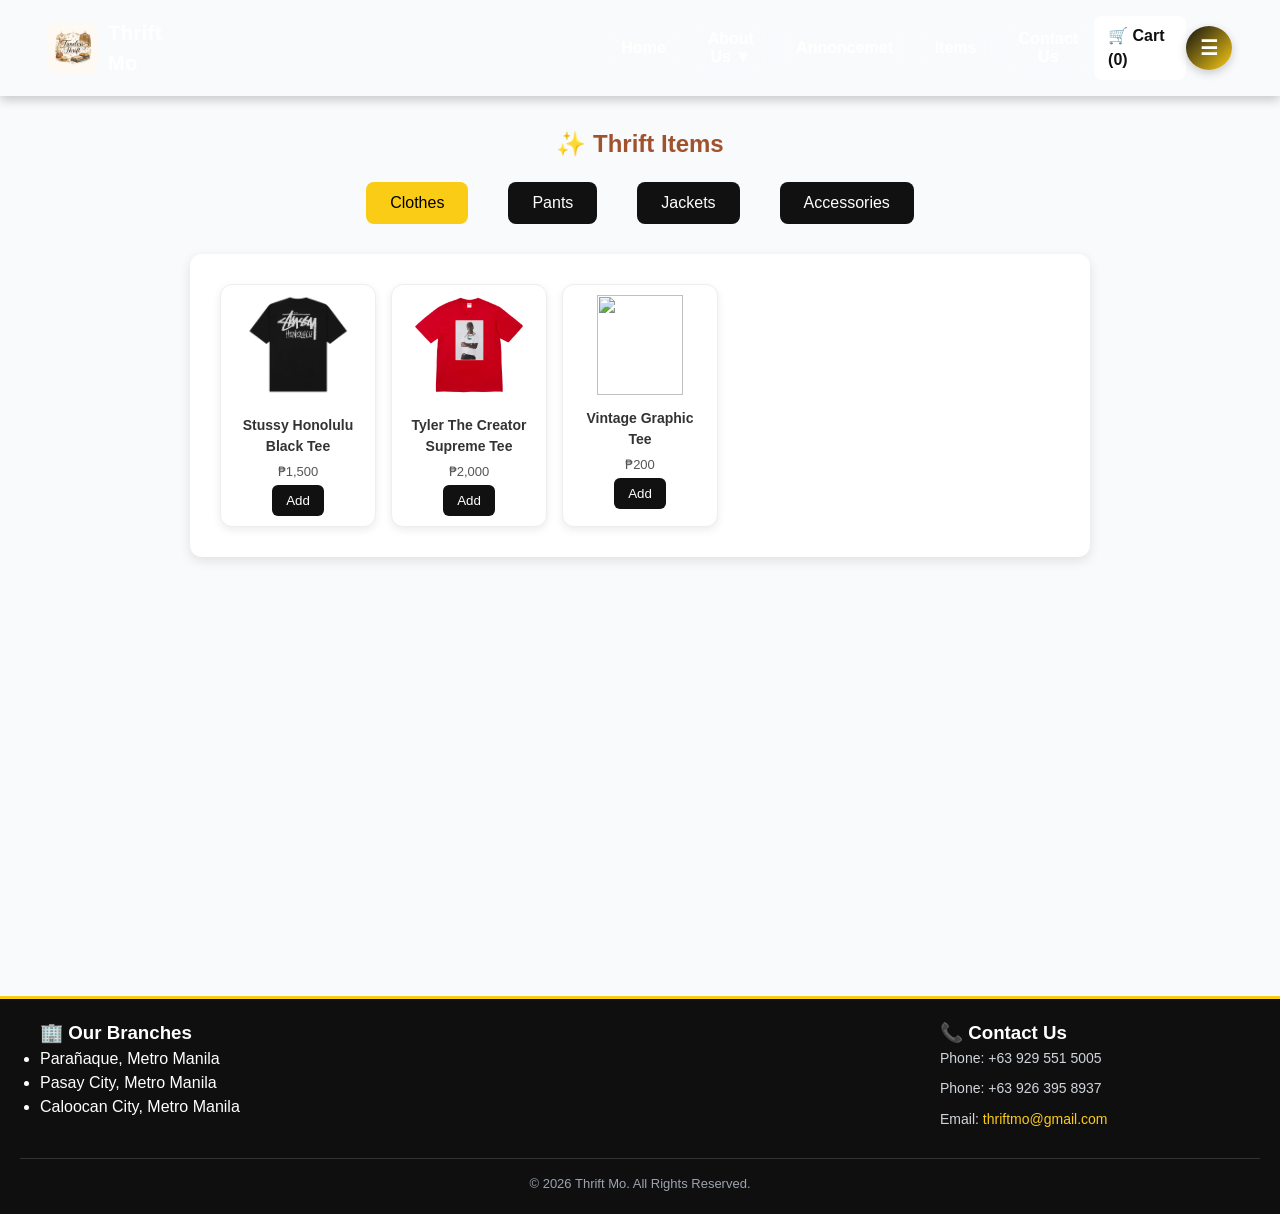
==== items.html @ c762a02a "Fix HTML encoding issues in items.html" ====
<!DOCTYPE html>
<html lang="en">
<head>
<meta charset="UTF-8">
<title>Thrift Mo - Items</title>
<link rel="stylesheet" href="style.css">
</head>

<body>

  <!-- ===== NAVIGATION ===== -->
  <nav>
    <div style="display: flex; align-items: center; gap: 10px;">
      <img src="73cb0c5d-7249-438e-81f1-b9e244933018.png" alt="Thrift Mo Logo" style="width: 50px; height: 50px;">
      <strong>Thrift Mo</strong>
    </div>
    
    <div class="nav-buttons">
      <button class="btn" onclick="window.location.href='index.html'">Home</button>
      <div class="dropdown">
        <button class="btn">About Us ▼</button>
        <div class="dropdown-content">
          <button onclick="window.location.href='history.html'">Our History</button>   
          <button onclick="window.location.href='mission.html'">Our Mission & Vision</button>
        </div>
      </div>
      <button class="btn" onclick="window.location.href='news.html'">Annoncemet</button>
      <button class="btn" onclick="window.location.href='items.html'">Items</button>
      <button class="btn" onclick="window.location.href='contact.html'">Contact Us</button>
    </div>

    <div class="cart-nav" onclick="toggleCart()">
      🛒 Cart (<span id="cartCount">0</span>)
      </div>
      
      <div class="profile-wrapper" id="profileWrapper">
        <button id="profileBtn" class="profile-btn">☰</button>
        <ul id="profileMenu" class="profile-menu">
          <li><a href="profile.html" class="profile-item">👤 My Profile</a></li>
          <li><a href="login.html" class="profile-item">➜ Logout</a></li>
        </ul>
      </div>
  </nav>

<!-- PRODUCT VIEW -->
<div id="productModal" class="product-modal">

  <div class="product-box">
  
  <span class="close-btn" onclick="closeProduct()">✖</span>
  
  <img id="mainImage" class="main-img">
  
  <div id="thumbContainer" class="thumbs"></div>
  
  <h3 id="productTitle"></h3>
  <p id="productDesc"></p>
  <h4 id="productPrice"></h4>
  
  <button id="addCartBtn" class="order-btn">Add to Cart</button>
  
  </div>
  
  </div>

  <!-- ===== CHECKOUT MODAL ===== -->
<div id="checkoutModal" class="checkout-modal">

  <div class="checkout-box">
  
  <span class="close-btn" onclick="closeCheckout()">✖</span>
  
  <h2>Checkout</h2>
  
  <label>Full Name</label>
  <input type="text" id="custName" placeholder="Enter your name">
  
  <label>Phone Number</label>
  <input type="text" id="custPhone" placeholder="09XXXXXXXXX">
  
  <label>Address</label>
  <textarea id="custAddress" placeholder="Delivery address"></textarea>
  
  <label>Payment Method</label>
  <select id="paymentMethod">
  <option value="">Select Payment</option>
  <option value="COD">Cash on Delivery</option>
  <option value="GCash">GCash</option>
  </select>
  
  <button class="order-btn" onclick="placeOrder()">Place Order</button>
  
  </div>
  </div>

<!-- GCash Payment -->
<div id="gcashModal" class="checkout-modal" style="display:none;">
  <div class="checkout-box">
  
  <span class="close-btn" onclick="closeGCash()">✖</span>
  
  <h2>Pay with GCash</h2>
  
  <p>Scan the QR Code to Pay</p>
  
  <img src="img/qr.png" style="width:200px">
  
  <p>GCash Number:</p>
  <h3>09123456789</h3>
  
  <button class="order-btn" onclick="confirmGCash()">I Paid</button>
  
  </div>
  </div>

<!-- ORDER SUCCESS -->
<div id="orderSuccess" class="checkout-modal" style="display:none;">

  <div class="checkout-box">

    <h2>✅ Order Successful</h2>

    <p>Thank you for shopping at <strong>Thrift Mo</strong>!</p>

    <p><strong>Order Total:</strong> ₱<span id="successTotal"></span></p>

    <p>Your order will be processed shortly.</p>

    <button class="order-btn" onclick="closeSuccess()">Continue Shopping</button>

  </div>

</div>

<!-- ===== ITEMS SECTION ===== -->
<div id="items" class="page" style="padding:30px 10px;">

<h2 style="text-align:center;color:#a0522d;">✨ Thrift Items</h2>

<div class="menu-tabs">
<button class="tablink active" onclick="openMenu('Clothes',this)">Clothes</button>
<button class="tablink" onclick="openMenu('Pants',this)">Pants</button>
<button class="tablink" onclick="openMenu('Jackets',this)">Jackets</button>
<button class="tablink" onclick="openMenu('Accessories',this)">Accessories</button>
</div>

<!-- ===== CLOTHES ===== -->
<div id="Clothes" class="menu" style="display:block;">
<div class="menu-grid">

<div class="menu-item">
    <img src="./c1.webp" onclick="openProduct(
    'Stussy Honolulu Black Tee',
    150,
    ['./c1.webp','./1c.webp',],
    'Size: Large, Good condition.'
    )">
    <h5>Stussy Honolulu Black Tee</h5>
    <p>₱1,500</p>
    <button class="order-btn" onclick="addToCart('Stussy Honolulu Black Tee', 1500, './c1.webp')">Add</button>
    </div>

<div class="menu-item">
    <img src="./c2.webp" onclick="openProduct(
    'Tyler The Creator Supreme Tee',
    2000,
    ['./c2.webp','./2c.jpg', './t2.webp'],
    'Size: Large, Good condition.'
    )">
    <h5>Tyler The Creator Supreme Tee</h5>
    <p>₱2,000</p>
    <button class="order-btn" onclick="addToCart('Tyler The Creator Supreme Tee', 2000, './c2.webp')">Add</button>
    </div>

<div class="menu-item">
<img src="./c3.webp">
<h5>Vintage Graphic Tee</h5>
<p>₱200</p>
<button class="order-btn" onclick="addToCart('Vintage Graphic Tee',200)">Add</button>
</div>

</div>
</div>

<!-- ===== PANTS ===== -->
<div id="Pants" class="menu">
<div class="menu-grid">

  <div class="menu-item">
    <img src="./p1.webp" onclick="openProduct(
    'Carhartt Double Knee Blue Denim Loose Fit Workwear Pants Straight Leg Men',
    1500,
    ['./p1.webp','./1p.webp', './t3.webp'],
    'Dimes: 32x30, Crispy condition.'
    )">
    <h5>Carhartt Double Knee Blue Denim Loose Fit Workwear Pants Straight Leg Men</h5>
    <p>₱1,500</p>
    <button class="order-btn" onclick="addToCart('Carhartt Double Knee Blue Denim Loose Fit Workwear Pants Straight Leg Men', 1500, './p1.webp')">Add</button>
    </div>

    <div class="menu-item">
      <img src="./p2.webp" onclick="openProduct(
      'Dickies Original Fit 874 Black ',
      700,
      ['./p2.webp','./p2.1.webp', './p2.2.webp', './p2.3.webp'],
      'Dimes: 34x32, Crispy condition.'
      )">
      <h5>CDickies Original Fit 874 Black </h5>
      <p>₱700</p>
      <button class="order-btn" onclick="addToCart('Dickies Original Fit 874 Black ', 700, './p2.webp')">Add</button>
      </div>

</div>
</div>

<!-- ===== JACKETS ===== -->
<div id="Jackets" class="menu">
<div class="menu-grid">

 <div class="menu-item">
  <img src="./j1.webp" onclick="openProduct(
  'Charlotte Hornets Starter Jacket 1990s Vintage. Size Large Teal Purple Nylon',
    3500,
  ['./j1.webp','./1j.webp', './t4.webp'],
  'Dimes: 32x30, Good condition.'
  )">
  <h5>Charlotte Hornets Starter Jacket 1990s Vintage. Size Large Teal Purple Nylon</h5>
  <p>₱3,500</p>
  <button class="order-btn" onclick="addToCart('Charlotte Hornets Starter Jacket 1990s Vintage. Size Large Teal Purple Nylon', 3500, './j1.webp')">Add</button>
  </div>

  <div class="menu-item">
    <img src="./j2.webp" onclick="openProduct(
    'Champion Powerblend Mens Hoodie, Script Logo - Black',
      450,
    ['./j2.webp','./j2.1.webp', './j2.2.webp', './j2.3.webp'],
    'Size XL, Good condition.'
    )">
    <h5>Charlotte Hornets Starter Jacket 1990s Vintage. Size Large Teal Purple Nylon</h5>
    <p>₱450</p>
    <button class="order-btn" onclick="addToCart('Charlotte Hornets Starter Jacket 1990s Vintage. Size Large Teal Purple Nylon', 450, './j2.webp')">Add</button>
    </div>

</div>
</div>

<!-- ===== ACCESSORIES ===== -->
<div id="Accessories" class="menu">
<div class="menu-grid">

<div class="menu-item">
  <img src="./h1.webp" onclick="openProduct(
  'Chrome Hearts Black CH NYC Trucker Hat',
  150,
  ['./h1.webp','./h2.webp', './h3.webp' , './h4.webp'],
  'Good condition.'
  )">
  <h5>Chrome Hearts Black CH NYC Trucker Hat</h5>
  <p>₱34,000</p>
  <button class="order-btn" onclick="addToCart('Chrome Hearts Black CH NYC Trucker Hat', 34000, './h1.webp')">Add</button>
  </div>

  <div class="menu-item">
    <img src="./b.webp" onclick="openProduct(
    'CNike Large Purple Black Grip Gym Bag Zip Closure with hand carry straps',
    1200,
    ['./b.webp','./b1.webp', './b1.1.webp' , './b1.2.webp'],
    'Good condition.'
    )">
    <h5>Nike Large Purple Black Grip Gym Bag Zip Closure with hand carry straps</h5>
    <p>₱1,200</p>
    <button class="order-btn" onclick="addToCart('CNike Large Purple Black Grip Gym Bag Zip Closure with hand carry straps', 1200, './b.webp')">Add</button>
    </div>

</div>
</div>

</div>

<!-- ===== CART ===== -->
<div id="cart" style="display:none;">
<h3>🛒 Your Cart</h3>
<ul id="cart-list"></ul>
<p><strong>Total: ₱<span id="cart-total">0</span></strong></p>
<button onclick="openCheckout()">Checkout</button></div>

<!-- ===== POPUP ===== -->
<div id="popup" class="popup">
<div class="popup-content">
<h3>Item Added!</h3>
<p id="popup-message"></p>
</div>
</div>

  <!-- ===== FOOTER ===== -->
  <footer class="footer">
    <div class="footer-container">
  
      <!-- Branches -->
      <div class="footer-section">
        <h3>🏢 Our Branches</h3>
        <ul>
          <li>Parañaque, Metro Manila</li>
          <li>Pasay City, Metro Manila</li>
          <li>Caloocan City, Metro Manila</li>
        </ul>
      </div>
  
      <!-- Contact -->
      <div class="footer-section">
        <h3>📞 Contact Us</h3>
        <p>Phone: +63 929 551 5005</p>
        <p>Phone: +63 926 395 8937</p>
        <p>
          Email:
          <a href="mailto:thriftmo@gmail.com">thriftmo@gmail.com</a>
        </p>
      </div>
  
    </div>
  
    <!-- Bottom Section -->
    <div class="footer-bottom">
      <p>© 2026 Thrift Mo. All Rights Reserved.</p>
    </div>
  </footer>

<script src="script.js"></script>

</body>
</html>
---- style.css ----
/* =====================================
   GLOBAL STYLES
===================================== */
* {
  box-sizing: border-box;
  margin: 0;
  padding: 0;
}

body {
  font-family: "Segoe UI", Arial, sans-serif;
  background-color: #f8fafc;
  color: #333;
  line-height: 1.5;
  display: flex;
  flex-direction: column;
  min-height: 100vh;
}

/* Containers */
.container {
  padding: 1rem;
}

.page, main, .content-wrapper {
  flex: 1;
  min-height: 100vh;
}

/* =====================================
   NAVIGATION BAR
===================================== */
nav {
  background: linear-gradient(135deg, #111);
  color: white;
  padding: 1rem 3rem;
  display: flex;
  justify-content: space-between;
  align-items: center;
  box-shadow: 0 4px 10px rgba(0,0,0,0.2);
  position: sticky;
  top: 0;
  z-index: 1000;
}

nav img {
  border-radius: 8px;
}

nav strong {
  font-size: 20px;
  letter-spacing: 0.5px;
  color: white;
}

.nav-buttons {
  display: flex;
  align-items: center;
  gap: 10px;
  margin-left: 37%;
}

/* Navigation Buttons */
nav button {
  padding: 8px 16px;
  border: none;
  border-radius: 8px;
  cursor: pointer;
  font-size: 16px;
  font-weight: bold;
  transition: all 0.3s ease;
}

nav .btn {
  background: rgba(255, 255, 255, 0.15);
  color: #fff;
  backdrop-filter: blur(6px);
}

nav .btn:hover {
  color: black;
  background-color: white;
  transform: translateY(-2px);
}

/* Dropdown */
.dropdown {
  position: relative;
  display: inline-block;
}

.dropdown-content {
  display: none;
  position: absolute;
  background: #f9f9f9;
  min-width: 160px;
  border-radius: 6px;
  box-shadow: 0px 4px 10px rgba(0,0,0,0.1);
  z-index: 1;
}

.dropdown-content button {
  width: 100%;
  background: none;
  border: none;
  color: #333;
  text-align: left;
  padding: 10px 15px;
  font-size: 14px;
  cursor: pointer;
  transition: background 0.2s;
}

.dropdown-content button:hover {
  background: #facc15;
  color: black;
}

.dropdown:hover .dropdown-content {
  display: block;
}

.product-modal{
  display:none;
  position:fixed;
  top:0;
  left:0;
  width:100%;
  height:100%;
  background:rgba(0,0,0,0.7);
  justify-content:center;
  align-items:center;
  z-index:1000;
  }
  
  .product-box{
  background:white;
  padding:20px;
  border-radius:10px;
  width:350px;
  text-align:center;
  position:relative;
  }
  
  .main-img{
  width:100%;
  border-radius:10px;
  margin-bottom:10px;
  }
  
  .thumbs{
  display:flex;
  gap:10px;
  justify-content:center;
  margin-bottom:10px;
  }
  
  .thumbs img{
  width:60px;
  cursor:pointer;
  border-radius:5px;
  }
  
  .close-btn{
  position:absolute;
  top:10px;
  right:15px;
  font-size:20px;
  cursor:pointer;
  }

/* =====================================
   PROFILE DROPDOWN
===================================== */
.profile-wrapper {
  position: relative;
  display: inline-block;
}

.profile-btn {
  background: linear-gradient(135deg, #111, #facc15);
  color: white;
  font-size: 20px;
  padding: 10px 14px;
  border: none;
  border-radius: 50%;
  cursor: pointer;
  transition: all 0.3s ease;
  box-shadow: 0 3px 10px rgba(0,0,0,0.2);
}

.profile-btn:hover {
  transform: scale(1.1);
  background: linear-gradient(135deg, #facc15, #111);
}

.profile-menu {
  position: absolute;
  top: 55px;
  right: 0;
  background: white;
  border-radius: 10px;
  list-style: none;
  padding: 8px 0;
  margin: 0;
  width: 170px;
  box-shadow: 0 6px 20px rgba(0,0,0,0.15);
  display: none;
  opacity: 0;
  transform: translateY(-10px);
  transition: all 0.25s ease;
  z-index: 999;
}

.profile-menu.show {
  display: block;
  opacity: 1;
  transform: translateY(0);
}

.profile-item {
  display: block;
  padding: 10px 15px;
  text-decoration: none;
  color: #333;
  font-weight: 500;
  transition: background 0.3s, color 0.3s;
}

.profile-item:hover {
  background: #facc15;
  color: black;
}

.bgimg {
  background: url("./tg.png") center/cover no-repeat;
  min-height: 100vh;
  position: relative;
  color: #e5dcc159;
}
/* =====================================
   CART NAVIGATION
===================================== */
.cart-nav {
  position: relative;
  background: white;
  color: #111;
  padding: 8px 14px;
  border-radius: 8px;
  cursor: pointer;
  font-weight: 600;
  transition: 0.3s;
}

.cart-nav:hover {
  background: #facc15;
  color: black;
}

.cart-count {
  position: absolute;
  top: -6px;
  right: -8px;
  background: red;
  color: white;
  font-size: 12px;
  padding: 2px 6px;
  border-radius: 50%;
}

.popup{
  position:fixed;
  top:20px;
  left:50%;
  transform:translateX(-50%);
  background:#4CAF50;
  color:white;
  padding:15px 25px;
  border-radius:8px;
  font-weight:bold;
  display:none;
  z-index:2000;
  box-shadow:0 5px 15px rgba(0,0,0,0.2);
  animation:slideDown 0.4s ease;
  }
  
  .popup-content{
  text-align:center;
  }
  
  @keyframes slideDown{
  from{
  opacity:0;
  transform:translate(-50%,-20px);
  }
  to{
  opacity:1;
  transform:translate(-50%,0);
  }
  }

/* =====================================
   MENU ITEMS (PRODUCT CARDS)
===================================== */
.menu {
  display: none;
  max-width: 900px;
  margin: 30px auto;
  padding: 20px;
  border-radius: 12px;
  background: #fff;
  box-shadow: 0 4px 12px rgba(0,0,0,0.1);
}

.menu h2 {
  text-align: center;
  background-color: #facc15;
  padding: 10px;
  border-radius: 8px;
  margin-bottom: 20px;
}

.menu-grid {
  display: grid;
  grid-template-columns: repeat(auto-fill, minmax(140px, 1fr));
  grid-auto-rows: 1fr;
  gap: 15px;
  max-height: 550px;
  overflow-y: auto;
  padding: 10px;
}

.menu-item {
  background: white;
  border-radius: 12px;
  padding: 10px;
  text-align: center;
  border: 1px solid #eee;
  transition: 0.3s;
  box-shadow: 0 3px 8px rgba(0,0,0,0.08);
}

.menu-item:hover {
  transform: translateY(-5px);
  box-shadow: 0 6px 15px rgba(0,0,0,0.15);
}

.menu-item img {
  width: 80%;
  height: 100px;
  object-fit: cover;
  border-radius: 10px;
  margin-bottom: 8px;
}

.menu-item h5 {
  margin: 5px 0;
  font-size: 14px;
  font-weight: 600;
  color: #333;
}

.menu-item p {
  margin: 3px 0;
  color: #555;
  font-size: 13px;
}

.menu-item button {
  background: #111;
  color: white;
  border: none;
  padding: 8px 14px;
  border-radius: 6px;
  cursor: pointer;
  transition: 0.3s;
}

.menu-item button:hover {
  background: #facc15;
  color: black;
}

/* Tabs */
.menu-tabs {
  display: flex;
  justify-content: center;
  margin-top: 20px;
  gap: 40px;
}

.tablink {
  background-color: #111;
  color: white;
  border: none;
  padding: 12px 24px;
  border-radius: 8px;
  cursor: pointer;
  font-size: 16px;
  transition: 0.3s;
}

.tablink:hover {
  background-color: #facc15;
  color: black;
}

.tablink.active {
  background-color: #facc15;
  color: black;
}

/* =====================================
   CART SECTION (FLOATING & STYLISH)
===================================== */
#cart {
  position: fixed;
  top: 90px;
  right: 20px;
  width: 320px;
  max-height: 450px;
  overflow-y: auto;
  background: #111; /* dark cart background */
  color: #fff;
  border-radius: 12px;
  padding: 20px;
  box-shadow: 0 8px 25px rgba(0,0,0,0.4);
  display: none;
  z-index: 2000;
  font-family: "Segoe UI", Arial, sans-serif;
}

#cart h3 {
  font-size: 22px;
  text-align: center;
  margin-bottom: 15px;
  border-bottom: 1px solid #facc15;
  padding-bottom: 5px;
}

#cart ul {
  list-style: none;
  padding: 0;
  margin: 0;
}

#cart ul li {
  display: flex;
  align-items: center;
  justify-content: space-between;
  background: #222;
  margin-bottom: 10px;
  padding: 8px 10px;
  border-radius: 8px;
  font-size: 14px;
  transition: 0.3s;
}

#cart ul li:hover {
  background: #333;
}

#cart ul li .remove-btn {
  cursor: pointer;
  color: red;
  font-weight: bold;
  transition: 0.2s;
}

#cart ul li .remove-btn:hover {
  color: red;
}

/* Cart Total */
#cart p.cart-total {
  font-size: 16px;
  text-align: right;
  margin-top: 10px;
  margin-bottom: 15px;
  color: #facc15;
  font-weight: bold;
}

/* Checkout Button */
#confirm-btn {
  width: 100%;
  background: #facc15;
  color: #111;
  border: none;
  border-radius: 8px;
  padding: 12px;
  font-weight: bold;
  cursor: pointer;
  font-size: 16px;
  transition: 0.3s;
}

#confirm-btn:hover {
  background: #fff;
  color: #111;
  transform: translateY(-2px);
  box-shadow: 0 4px 10px rgba(0,0,0,0.2);
}

/* =====================================
   CHECKOUT MODAL WITH CLOSE BUTTON
===================================== */
.checkout-modal {
  display: none;
  position: fixed;
  top: 0;
  left: 0;
  width: 100%;
  height: 100%;
  background: rgba(0,0,0,0.8);
  justify-content: center;
  align-items: center;
  z-index: 3000;
}

.checkout-box {
  background: #fff;
  padding: 25px;
  border-radius: 12px;
  width: 380px;
  display: flex;
  flex-direction: column;
  gap: 12px;
  box-shadow: 0 8px 25px rgba(0,0,0,0.3);
  position: relative; /* important for close button positioning */
}

.checkout-box h2 {
  color: #111;
  margin-bottom: 15px;
  text-align: center;
}

.checkout-box label {
  font-weight: 600;
  margin-bottom: 5px;
  color: #333;
}

.checkout-box input,
.checkout-box textarea,
.checkout-box select {
  padding: 10px;
  border: 1px solid #ccc;
  border-radius: 6px;
  font-size: 14px;
}

.checkout-box button {
  background: #111;
  color: #facc15;
  padding: 12px;
  border-radius: 8px;
  border: none;
  cursor: pointer;
  font-weight: bold;
  font-size: 16px;
  transition: 0.3s;
}

.checkout-box button:hover {
  background: #facc15;
  color: #111;
  transform: translateY(-2px);
  box-shadow: 0 4px 10px rgba(0,0,0,0.2);
}

/* ===============================
   CLOSE BUTTON FOR CHECKOUT MODAL
=============================== */
.checkout-box .close-btn {
  position: absolute;
  top: 12px;
  right: 15px;
  font-size: 22px;
  font-weight: bold;
  color: #111;
  cursor: pointer;
  transition: color 0.3s ease;
}

.checkout-box .close-btn:hover {
  color: #facc15;
}

/* =====================================
   REMOVE BUTTON
===================================== */
.remove-btn {
  cursor: pointer;
  color: red;
  font-weight: bold;
  font-size: 14px;
}

.remove-btn:hover {
  color: #facc15;
}

.cart-img {
  width: 80px;        /* adjust kung gusto mo mas maliit o mas malaki */
  height: 80px;
  object-fit: cover;  /* para hindi ma-distort yung image */
  border-radius: 5px; /* optional lang para nice ang edges */
  margin-right: 10px; /* space between image at info */
}

/* ===== FOOTER DESIGN ===== */

footer {
  background: #0f0f0f;
  color: #ffffff;
  padding: 20px 20px;
  margin-top: auto;
  border-top: 3px solid #facc15;
}

.footer-container {
  max-width: 1200px;
  margin: auto;
  display: flex;
  justify-content: space-between;
  align-items: flex-start;
  flex-wrap: wrap;
  gap: 50%;
}

.footer-section {
  flex: 1;
  min-width: 250px;
}

.footer-section h2 {
  font-size: 22px;
  margin-bottom: 15px;
  color: #facc15;
  letter-spacing: 1px;
}

.footer-section p {
  font-size: 14px;
  color: #d1d5db;
  margin-bottom: 8px;
  line-height: 1.6;
}

.footer-section a {
  font-size: 14px;
  color: #facc15;
  text-decoration: none;
  transition: 0.3s ease;
}

.footer-section a:hover {
  color: #ffffff;
  text-decoration: underline;
}

.footer-bottom {
  text-align: center;
  margin-top: 20px;
  padding-top: 15px;
  border-top: 1px solid #333;
  font-size: 13px;
  color: #9ca3af;
}

/* Responsive Design */
@media (max-width: 768px) {
  .footer-container {
    flex-direction: column;
    text-align: center;
    align-items: center;
  }
}

/* =====================================
   MEDIA QUERIES
===================================== */
@media (max-width: 600px) {
  .footer-container {
    flex-direction: column;
    align-items: center;
    text-align: center;
  }

  .nav-buttons {
    flex-direction: column;
    margin-left: 0;
    gap: 10px;
  }

  .menu-grid {
    grid-template-columns: repeat(auto-fill, minmax(120px, 1fr));
  }
}
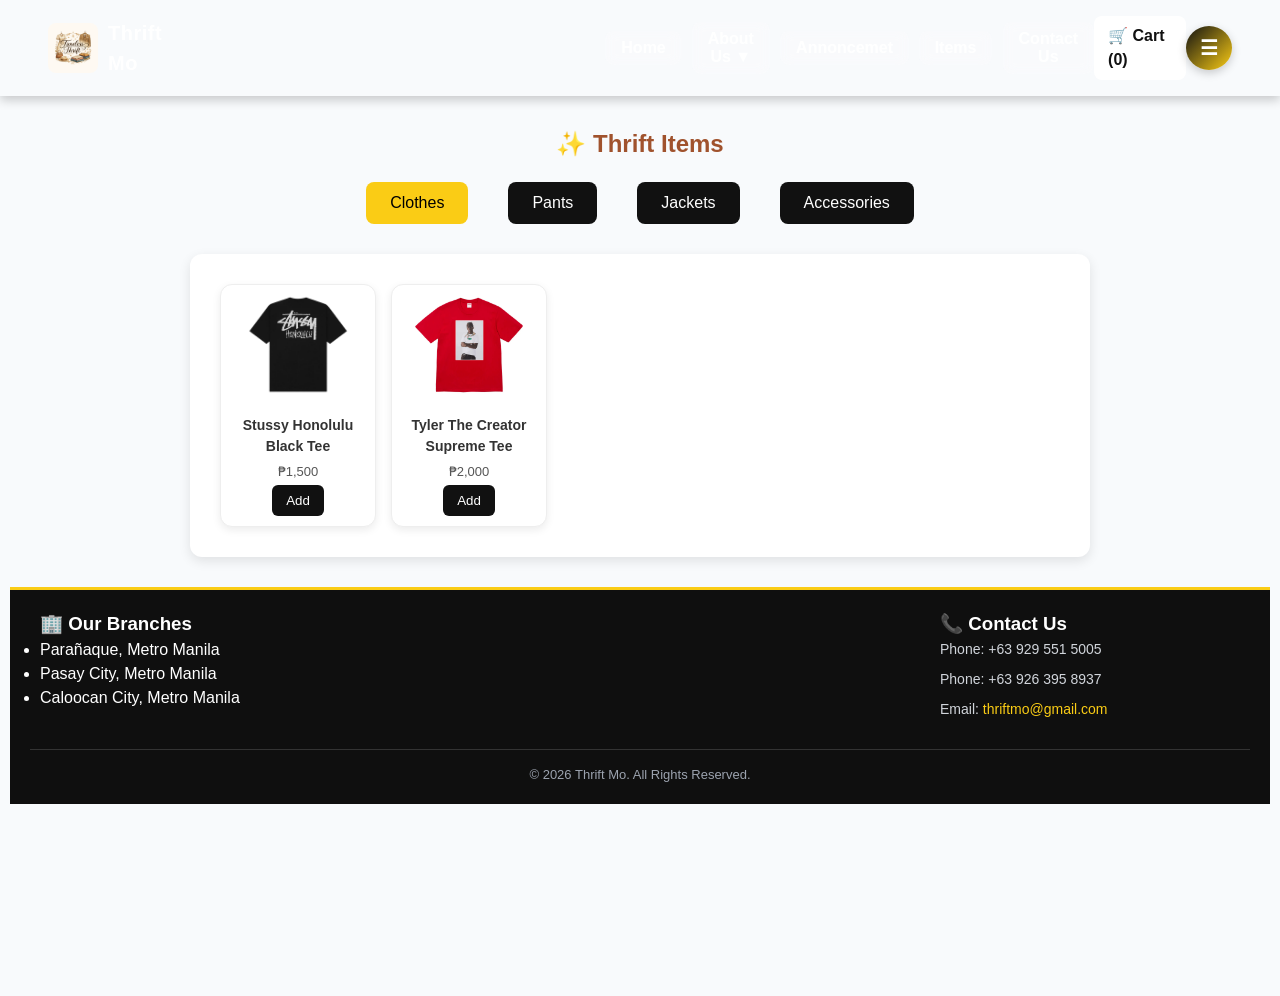
==== commit 7dc7eff2: "Update items.html" ====
--- a/items.html
+++ b/items.html
@@ -171,15 +171,6 @@
     <p>₱2,000</p>
     <button class="order-btn" onclick="addToCart('Tyler The Creator Supreme Tee', 2000, './c2.webp')">Add</button>
     </div>
-
-<div class="menu-item">
-<img src="./c3.webp">
-<h5>Vintage Graphic Tee</h5>
-<p>₱200</p>
-<button class="order-btn" onclick="addToCart('Vintage Graphic Tee',200)">Add</button>
-</div>
-
-</div>
 </div>
 
 <!-- ===== PANTS ===== -->
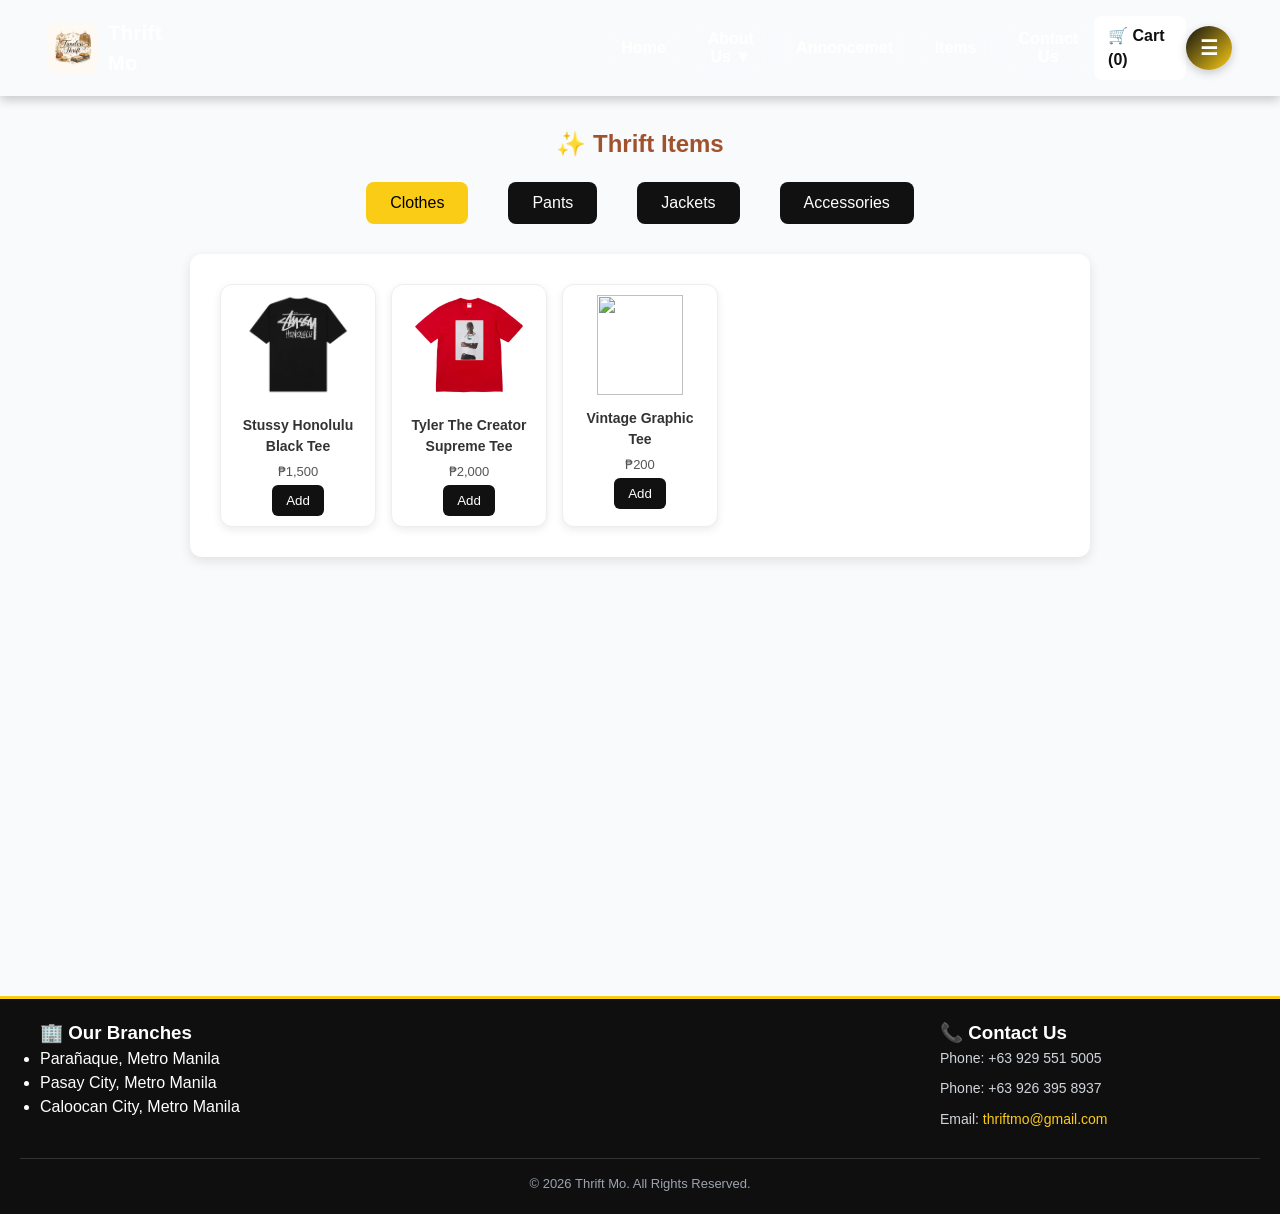
==== commit 904cb5c2: "Update items.html" ====
--- a/items.html
+++ b/items.html
@@ -171,6 +171,15 @@
     <p>₱2,000</p>
     <button class="order-btn" onclick="addToCart('Tyler The Creator Supreme Tee', 2000, './c2.webp')">Add</button>
     </div>
+  <div class="menu-item">
+<img src="img/c3.webp">
+<h5>Vintage Graphic Tee</h5>
+<p>₱200</p>
+<button class="order-btn" onclick="addToCart('Vintage Graphic Tee',200)">Add</button>
+</div>
+
+</div>
+</div>
 </div>
 
 <!-- ===== PANTS ===== -->
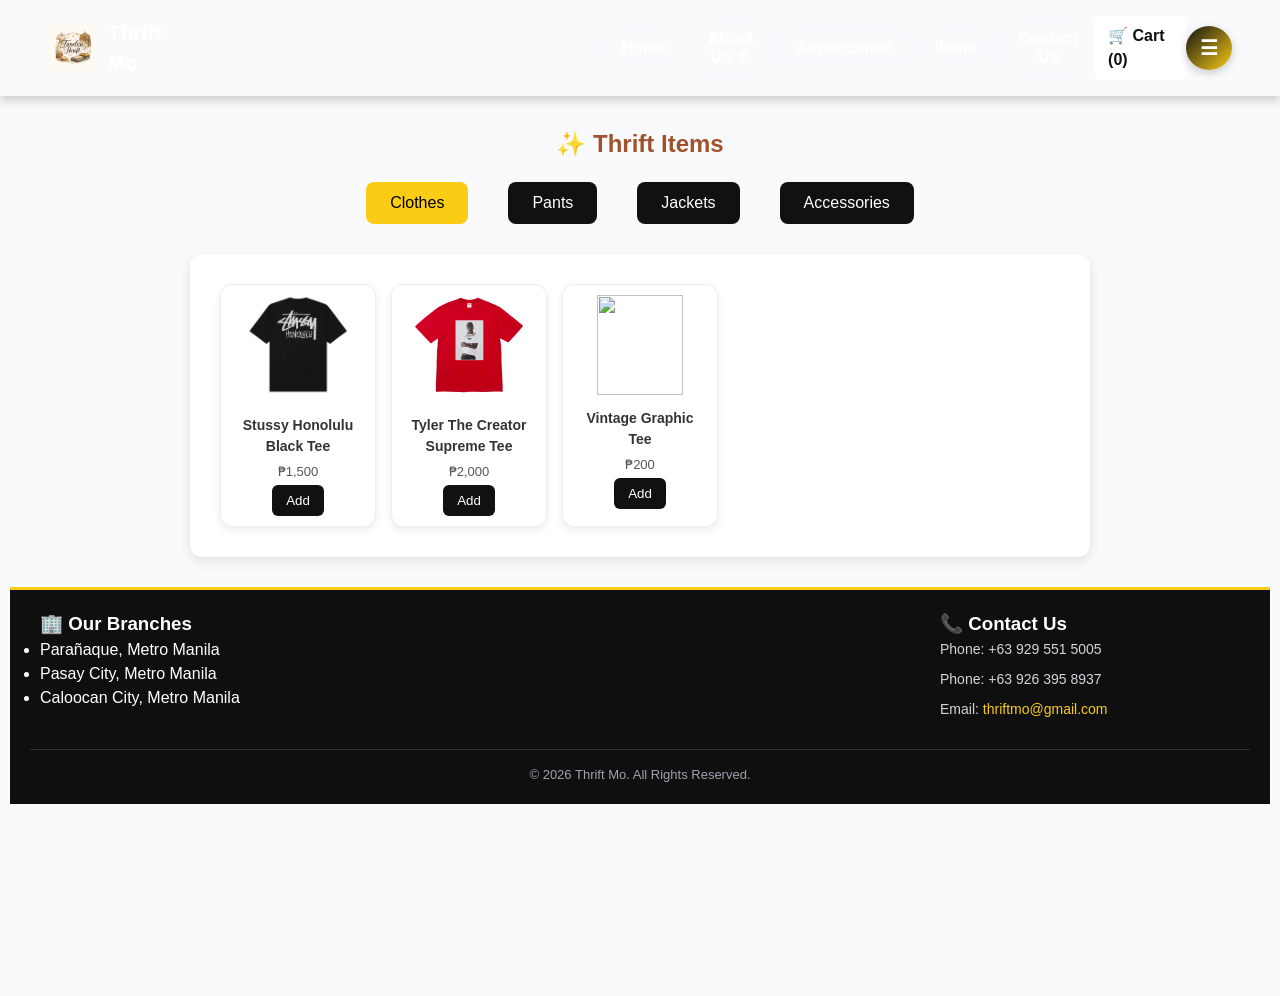
==== commit ed632bd5: "Update items.html" ====
--- a/items.html
+++ b/items.html
@@ -176,9 +176,6 @@
 <h5>Vintage Graphic Tee</h5>
 <p>₱200</p>
 <button class="order-btn" onclick="addToCart('Vintage Graphic Tee',200)">Add</button>
-</div>
-
-</div>
 </div>
 </div>
 
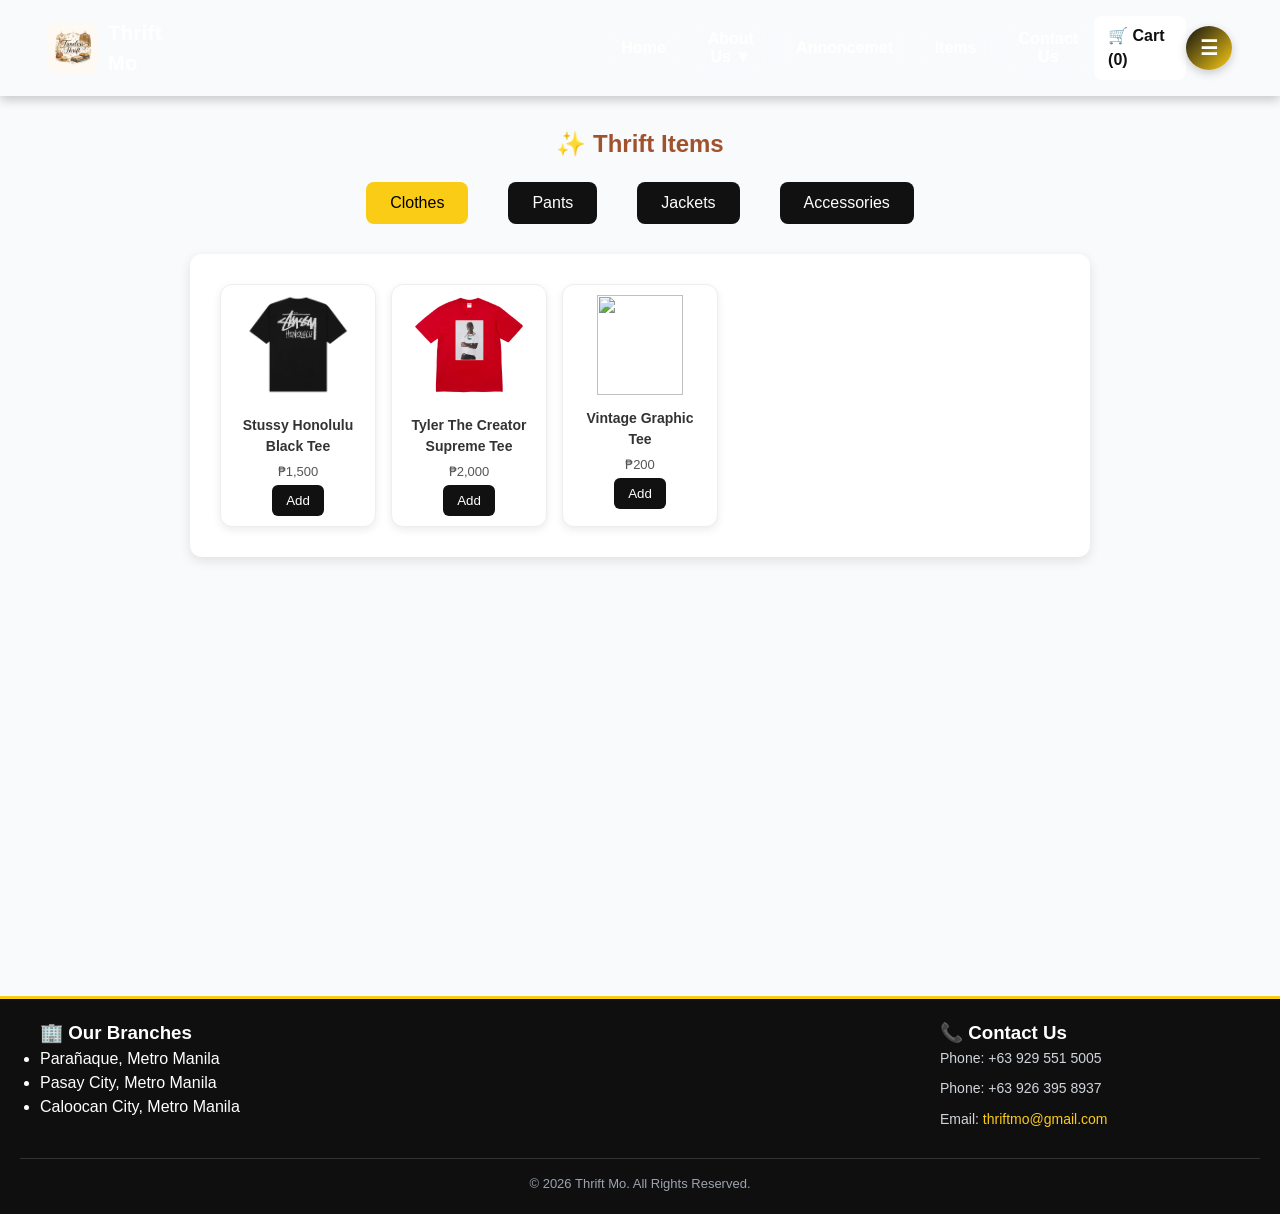
==== commit fab92001: "Update items.html" ====
--- a/items.html
+++ b/items.html
@@ -171,11 +171,14 @@
     <p>₱2,000</p>
     <button class="order-btn" onclick="addToCart('Tyler The Creator Supreme Tee', 2000, './c2.webp')">Add</button>
     </div>
-  <div class="menu-item">
+
+<div class="menu-item">
 <img src="img/c3.webp">
 <h5>Vintage Graphic Tee</h5>
 <p>₱200</p>
 <button class="order-btn" onclick="addToCart('Vintage Graphic Tee',200)">Add</button>
+</div>
+
 </div>
 </div>
 
@@ -196,15 +199,15 @@
     </div>
 
     <div class="menu-item">
-      <img src="./p2.webp" onclick="openProduct(
+      <img src="img/p2.webp" onclick="openProduct(
       'Dickies Original Fit 874 Black ',
       700,
-      ['./p2.webp','./p2.1.webp', './p2.2.webp', './p2.3.webp'],
+      ['img/p2.webp','img/p2.1.webp', 'img/p2.2.webp', 'img/p2.3.webp'],
       'Dimes: 34x32, Crispy condition.'
       )">
       <h5>CDickies Original Fit 874 Black </h5>
       <p>₱700</p>
-      <button class="order-btn" onclick="addToCart('Dickies Original Fit 874 Black ', 700, './p2.webp')">Add</button>
+      <button class="order-btn" onclick="addToCart('Dickies Original Fit 874 Black ', 700, 'img/p2.webp')">Add</button>
       </div>
 
 </div>
@@ -215,27 +218,27 @@
 <div class="menu-grid">
 
  <div class="menu-item">
-  <img src="./j1.webp" onclick="openProduct(
+  <img src="img/j1.webp" onclick="openProduct(
   'Charlotte Hornets Starter Jacket 1990s Vintage. Size Large Teal Purple Nylon',
     3500,
-  ['./j1.webp','./1j.webp', './t4.webp'],
+  ['img/j1.webp','img/1j.webp', 'img/t4.webp'],
   'Dimes: 32x30, Good condition.'
   )">
   <h5>Charlotte Hornets Starter Jacket 1990s Vintage. Size Large Teal Purple Nylon</h5>
   <p>₱3,500</p>
-  <button class="order-btn" onclick="addToCart('Charlotte Hornets Starter Jacket 1990s Vintage. Size Large Teal Purple Nylon', 3500, './j1.webp')">Add</button>
+  <button class="order-btn" onclick="addToCart('Charlotte Hornets Starter Jacket 1990s Vintage. Size Large Teal Purple Nylon', 3500, 'img/j1.webp')">Add</button>
   </div>
 
   <div class="menu-item">
-    <img src="./j2.webp" onclick="openProduct(
+    <img src="img/j2.webp" onclick="openProduct(
     'Champion Powerblend Mens Hoodie, Script Logo - Black',
       450,
-    ['./j2.webp','./j2.1.webp', './j2.2.webp', './j2.3.webp'],
+    ['img/j2.webp','img/j2.1.webp', 'img/j2.2.webp', 'img/j2.3.webp'],
     'Size XL, Good condition.'
     )">
     <h5>Charlotte Hornets Starter Jacket 1990s Vintage. Size Large Teal Purple Nylon</h5>
     <p>₱450</p>
-    <button class="order-btn" onclick="addToCart('Charlotte Hornets Starter Jacket 1990s Vintage. Size Large Teal Purple Nylon', 450, './j2.webp')">Add</button>
+    <button class="order-btn" onclick="addToCart('Charlotte Hornets Starter Jacket 1990s Vintage. Size Large Teal Purple Nylon', 450, 'img/j2.webp')">Add</button>
     </div>
 
 </div>
@@ -246,27 +249,27 @@
 <div class="menu-grid">
 
 <div class="menu-item">
-  <img src="./h1.webp" onclick="openProduct(
+  <img src="img/h1.webp" onclick="openProduct(
   'Chrome Hearts Black CH NYC Trucker Hat',
   150,
-  ['./h1.webp','./h2.webp', './h3.webp' , './h4.webp'],
+  ['img/h1.webp','img/h2.webp', 'img/h3.webp' , 'img/h4.webp'],
   'Good condition.'
   )">
   <h5>Chrome Hearts Black CH NYC Trucker Hat</h5>
   <p>₱34,000</p>
-  <button class="order-btn" onclick="addToCart('Chrome Hearts Black CH NYC Trucker Hat', 34000, './h1.webp')">Add</button>
+  <button class="order-btn" onclick="addToCart('Chrome Hearts Black CH NYC Trucker Hat', 34000, 'img/h1.webp')">Add</button>
   </div>
 
   <div class="menu-item">
-    <img src="./b.webp" onclick="openProduct(
+    <img src="img/b.webp" onclick="openProduct(
     'CNike Large Purple Black Grip Gym Bag Zip Closure with hand carry straps',
     1200,
-    ['./b.webp','./b1.webp', './b1.1.webp' , './b1.2.webp'],
+    ['img/b.webp','img/b1.webp', 'img/b1.1.webp' , 'img/b1.2.webp'],
     'Good condition.'
     )">
     <h5>Nike Large Purple Black Grip Gym Bag Zip Closure with hand carry straps</h5>
     <p>₱1,200</p>
-    <button class="order-btn" onclick="addToCart('CNike Large Purple Black Grip Gym Bag Zip Closure with hand carry straps', 1200, './b.webp')">Add</button>
+    <button class="order-btn" onclick="addToCart('CNike Large Purple Black Grip Gym Bag Zip Closure with hand carry straps', 1200, 'img/b.webp')">Add</button>
     </div>
 
 </div>
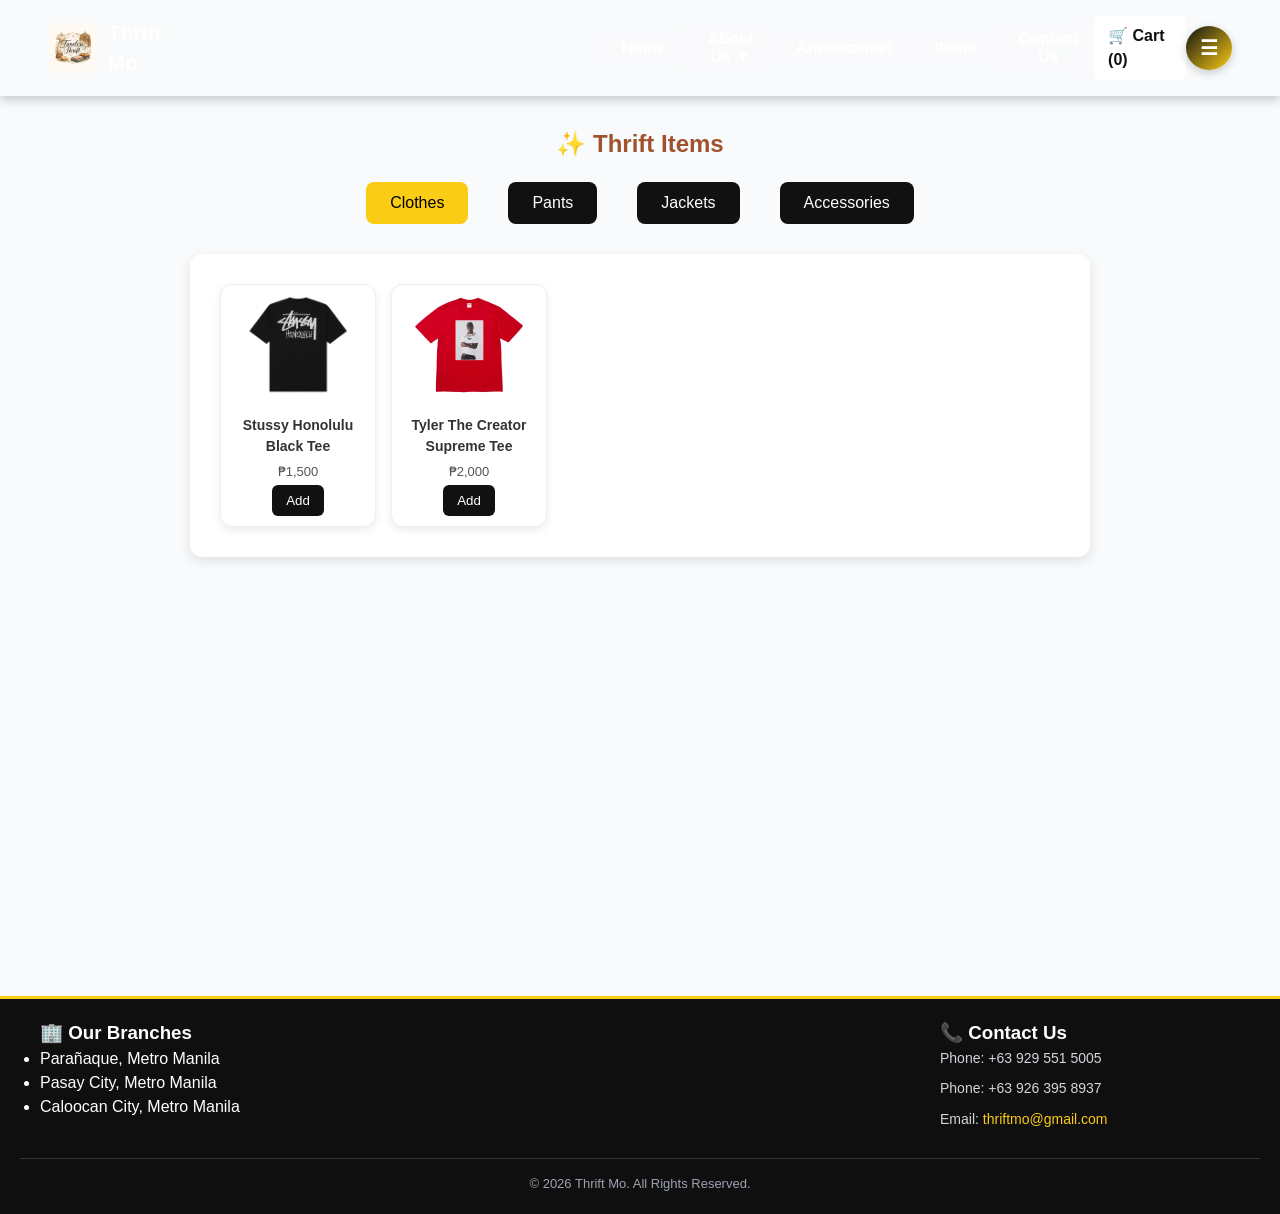
==== commit 3af56f3d: "Update items.html" ====
--- a/items.html
+++ b/items.html
@@ -170,13 +170,6 @@
     <h5>Tyler The Creator Supreme Tee</h5>
     <p>₱2,000</p>
     <button class="order-btn" onclick="addToCart('Tyler The Creator Supreme Tee', 2000, './c2.webp')">Add</button>
-    </div>
-
-<div class="menu-item">
-<img src="img/c3.webp">
-<h5>Vintage Graphic Tee</h5>
-<p>₱200</p>
-<button class="order-btn" onclick="addToCart('Vintage Graphic Tee',200)">Add</button>
 </div>
 
 </div>
@@ -199,15 +192,15 @@
     </div>
 
     <div class="menu-item">
-      <img src="img/p2.webp" onclick="openProduct(
+      <img src="./p2.webp" onclick="openProduct(
       'Dickies Original Fit 874 Black ',
       700,
-      ['img/p2.webp','img/p2.1.webp', 'img/p2.2.webp', 'img/p2.3.webp'],
+      ['./p2.webp','./p2.1.webp', './p2.2.webp', './p2.3.webp'],
       'Dimes: 34x32, Crispy condition.'
       )">
       <h5>CDickies Original Fit 874 Black </h5>
       <p>₱700</p>
-      <button class="order-btn" onclick="addToCart('Dickies Original Fit 874 Black ', 700, 'img/p2.webp')">Add</button>
+      <button class="order-btn" onclick="addToCart('Dickies Original Fit 874 Black ', 700, './p2.webp')">Add</button>
       </div>
 
 </div>
@@ -218,27 +211,27 @@
 <div class="menu-grid">
 
  <div class="menu-item">
-  <img src="img/j1.webp" onclick="openProduct(
+  <img src="./j1.webp" onclick="openProduct(
   'Charlotte Hornets Starter Jacket 1990s Vintage. Size Large Teal Purple Nylon',
     3500,
-  ['img/j1.webp','img/1j.webp', 'img/t4.webp'],
+  ['./j1.webp','./1j.webp', './t4.webp'],
   'Dimes: 32x30, Good condition.'
   )">
   <h5>Charlotte Hornets Starter Jacket 1990s Vintage. Size Large Teal Purple Nylon</h5>
   <p>₱3,500</p>
-  <button class="order-btn" onclick="addToCart('Charlotte Hornets Starter Jacket 1990s Vintage. Size Large Teal Purple Nylon', 3500, 'img/j1.webp')">Add</button>
+  <button class="order-btn" onclick="addToCart('Charlotte Hornets Starter Jacket 1990s Vintage. Size Large Teal Purple Nylon', 3500, './j1.webp')">Add</button>
   </div>
 
   <div class="menu-item">
-    <img src="img/j2.webp" onclick="openProduct(
+    <img src="./j2.webp" onclick="openProduct(
     'Champion Powerblend Mens Hoodie, Script Logo - Black',
       450,
-    ['img/j2.webp','img/j2.1.webp', 'img/j2.2.webp', 'img/j2.3.webp'],
+    ['./j2.webp','./j2.1.webp', './j2.2.webp', './j2.3.webp'],
     'Size XL, Good condition.'
     )">
     <h5>Charlotte Hornets Starter Jacket 1990s Vintage. Size Large Teal Purple Nylon</h5>
     <p>₱450</p>
-    <button class="order-btn" onclick="addToCart('Charlotte Hornets Starter Jacket 1990s Vintage. Size Large Teal Purple Nylon', 450, 'img/j2.webp')">Add</button>
+    <button class="order-btn" onclick="addToCart('Charlotte Hornets Starter Jacket 1990s Vintage. Size Large Teal Purple Nylon', 450, './j2.webp')">Add</button>
     </div>
 
 </div>
@@ -249,27 +242,27 @@
 <div class="menu-grid">
 
 <div class="menu-item">
-  <img src="img/h1.webp" onclick="openProduct(
+  <img src="./h1.webp" onclick="openProduct(
   'Chrome Hearts Black CH NYC Trucker Hat',
   150,
-  ['img/h1.webp','img/h2.webp', 'img/h3.webp' , 'img/h4.webp'],
+  ['./h1.webp','./h2.webp', './h3.webp' , './h4.webp'],
   'Good condition.'
   )">
   <h5>Chrome Hearts Black CH NYC Trucker Hat</h5>
   <p>₱34,000</p>
-  <button class="order-btn" onclick="addToCart('Chrome Hearts Black CH NYC Trucker Hat', 34000, 'img/h1.webp')">Add</button>
+  <button class="order-btn" onclick="addToCart('Chrome Hearts Black CH NYC Trucker Hat', 34000, './h1.webp')">Add</button>
   </div>
 
   <div class="menu-item">
-    <img src="img/b.webp" onclick="openProduct(
+    <img src="./b.webp" onclick="openProduct(
     'CNike Large Purple Black Grip Gym Bag Zip Closure with hand carry straps',
     1200,
-    ['img/b.webp','img/b1.webp', 'img/b1.1.webp' , 'img/b1.2.webp'],
+    ['./b.webp','./b1.webp', './b1.1.webp' , './b1.2.webp'],
     'Good condition.'
     )">
     <h5>Nike Large Purple Black Grip Gym Bag Zip Closure with hand carry straps</h5>
     <p>₱1,200</p>
-    <button class="order-btn" onclick="addToCart('CNike Large Purple Black Grip Gym Bag Zip Closure with hand carry straps', 1200, 'img/b.webp')">Add</button>
+    <button class="order-btn" onclick="addToCart('CNike Large Purple Black Grip Gym Bag Zip Closure with hand carry straps', 1200, './b.webp')">Add</button>
     </div>
 
 </div>
